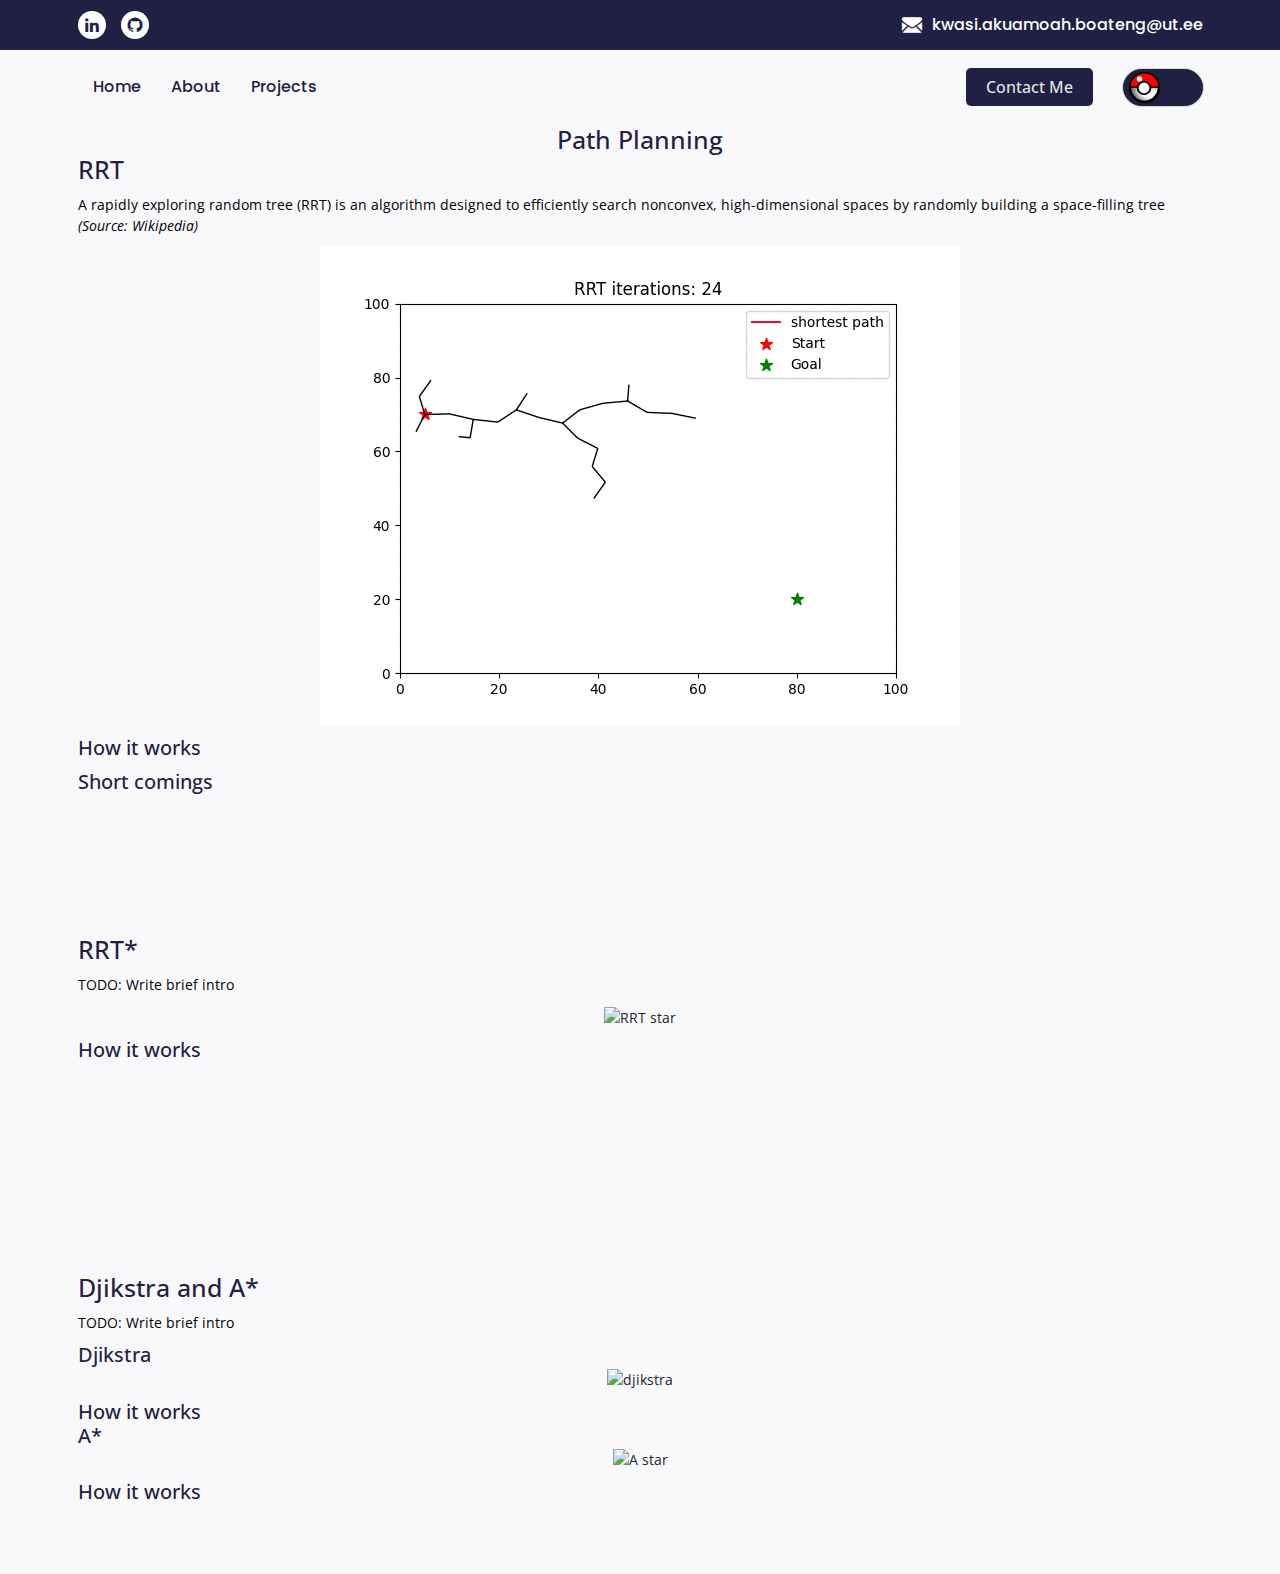
==== pages/path_planning.html @ 8f1ef316 "added pages" ====
<!doctype html>
<html class="no-js" lang="en">


<head>
    <!-- Required meta tags -->
    <meta charset="utf-8">
    <meta http-equiv="x-ua-compatible" content="ie=edge">
    <meta name="description" content="">
    <meta name="viewport" content="width=device-width, initial-scale=1, shrink-to-fit=no">
    <title>
        Kwasi - Get to know me.
    </title>
    <link rel="shortcut Icon" href="/assets/images/thamp2.png" type="images/png">
    <!-- Bootstrap-5 CSS -->
    <link rel="stylesheet" href="/assets/css/bootstrap.min.css">
    <!-- wow Animation  -->
    <link rel="stylesheet" href="/assets/css/animate.css">
    <!--  Flat Icon CSS -->
    <link rel="stylesheet" href="/assets/font/flaticon.css">
    <!--  BoxIcons CSS -->
    <link rel="stylesheet" href="/assets/css/boxicons.css">
    <!-- Custom CSS -->
    <link rel="stylesheet" href="/assets/css/main.css">
    <link rel="stylesheet" href="/assets/css/responsive.css">

</head>

<body>
    <!-- Start Preloader Area -->
    <!-- <div class="preloader">
        <div class="loader">
            <div class="bar1 bar"></div>
            <div class="bar2 bar"></div>
            <div class="bar3 bar"></div>
            <div class="bar4 bar"></div>
            <div class="bar5 bar"></div>
            <div class="bar6 bar"></div>
        </div>
    </div> -->
    <!-- End Preloader Area -->

    <div class="main-wrapper">
        <!-- Header top Area -->
        <div class="header-top d-none d-md-block">
            <div class="container">
                <div class="row align-items-center">
                    <div class="col-lg-8 col-md-8 col-sm-6 col-xs-6">
                        <ul class="topbar-social-icon d-flex justify-content-start">
                            <li><a href="https://www.linkedin.com/in/kwasiboatjr/"><i class='bx bxl-linkedin'></i></a>
                            </li>
                            <!-- <li><a><i href="mailto:kwasi.akuamoah.boateng@ut.ee" class='bx bxl-whatsapp'></i></a></li> -->
                            <li><a href="https://github.com/new2me321/"><i class='bx bxl-github'></i></a></li>
                        </ul>
                    </div>
                    <div class="col-lg-4 col-md-4 col-sm-6 col-xs-6">
                        <ul class="topbar-support screen-xl d-flex align-items-center">
                            <li> <a href="mailto:kwasi.akuamoah.boateng@ut.ee"><i
                                        class="flaticon-black-back-closed-envelope-shape"></i>
                                    kwasi.akuamoah.boateng@ut.ee </a></li>
                        </ul>
                    </div>
                </div>
            </div>
        </div>
        <!-- Header top Area End -->

        <!-- header area start -->
        <header class="header-area">
            <div class="container">
                <div class="d-flex align-items-center justify-content-between">
                    <!-- <div class="site-wrapper">
                                <a href="#" class="navbar-brand"><span>Kwasi</span>-Boateng</a>
                            </div> -->
                    <nav class="main-nav me-auto">
                        <ul class="primary-menu">
                            <li><a href="/index.html#" class="nav-link">Home </a></li>

                            <li><a href="/index.html#about" class="nav-link">About </a></li>
                            <li><a href="/index.html#Projects" class="nav-link">Projects</a></li>
                        </ul>

                        <div class="sidebar-support d-block d-md-none">
                            <div class="header-btn d-md-none d-block">
                                <a class="btn primary-btn" href="/index.html#contact">Contact Me</a>
                            </div>
                            <!-- <ul class="navbar-support screen-xl d-flex align-items-center">
                                        <li> <a href="tel:+58745852733"><i class="flaticon-call"></i> (+44) 763-227-5032 </a>
                                        </li>
                                    </ul> -->
                            <ul class="navbar-social-icon d-flex justify-content-start">
                                <li>
                                    <div class="cs-tooltip">LinkedIn</div>
                                    <a href="https://www.linkedin.com/in/kwasiboatjr/" class="social-button"><i
                                            class='bx bxl-linkedin'></i></a>
                                </li>
                                <li>
                                    <div class="cs-tooltip">Github</div>
                                    <a href="https://github.com/new2me321/" class="social-button">
                                        <i class='bx bxl-github'></i>
                                    </a>

                                </li>
                            </ul>
                        </div>
                    </nav>
                    <div class="header-btn d-none d-lg-block">
                        <a class="btn primary-btn" href="/index.html#contact">Contact Me</a>
                    </div>
                    <div class="nav-right d-flex justify-content-end align-items-center">
                        <!-- Screen color Mood  -->
                        <div id="toggle">
                            <div class="switch"></div>
                        </div>
                        <!-- Mobile menu  -->
                        <div class="mobile-menu">
                            <a href="javascript:void(0)" class="hamburger d-block d-md-none">
                                <span class="h-top"></span>
                                <span class="h-middle"></span>
                                <span class="h-bottom"></span>
                            </a>
                        </div>
                    </div>
                </div>
            </div>
        </header>
        <!--  header area end -->

        <!-- Page Title -->
        <div style="text-align: center">
            <h1>Path Planning</h1>
        </div>

        <!-- About RRT Area -->
        <div id="rrt" class="about-rrt section-title">
            <div class="container">
                <div class="row">

                    <h1>RRT</h1>
                    <p></p>
                    <p>A rapidly exploring random tree (RRT) is an algorithm designed to efficiently search nonconvex,
                        high-dimensional spaces by randomly building a space-filling tree <em>(Source:
                            Wikipedia)</em><br>
                    </p>
                    
                    <div style="text-align: center">
                        <div class="img-box">
                            <img src="/assets/images/projects/pathplanners/RRT.gif" alt="RRT animate">
                        </div>
                    </div>
                    
                    <p></p>
                    <h2> How it works </h2>
                    
                    <p></p>
                    <h2> Short comings</h2>

                </div>
            </div>
        </div>
        <!-- End of RRT -->

        <!-- About RRT Area -->
        <div id="rrtstar" class="about-rrtstar section-top-spacing">
            <div class="container">
                <div class="row">

                    <h1>RRT*</h1>
                    <p></p>
                    <p>TODO: Write brief intro<br>

                    </p>
                    
                    <div style="text-align: center">
                        <div class="img-box">
                            <img src="/assets/images/projects/pathplanners/RRTstar.gif" alt="RRT star">
                        </div>
                    </div>
                    
                    <p></p>
                    <h2> How it works </h2>
                    

                </div>
            </div>
        </div>
        <!-- End of RRT -->


        <!-- About A* Area -->
        <div id="astar" class="about-rrtstar section-top-spacing">
            <div class="container">
                <div class="row">

                    <h1>Djikstra and A*</h1>
                    <p></p>
                    <p>TODO: Write brief intro<br>
                    </p>
                    
                    <h2>Djikstra</h2>
                    <div style="text-align: center">
                        <div class="img-box">
                            <img src="/assets/images/projects/pathplanners/djikstra.gif" alt="djikstra">
                        </div>
                    </div>
                    
                    <p></p>
                    <h2> How it works </h2>

                    <h2>A*</h2>
                    <div style="text-align: center">
                        <div class="img-box">
                            <img src="/assets/images/projects/pathplanners/Astar.gif" alt="A star">
                        </div>
                    </div>
                    
                    <p></p>
                    <h2> How it works </h2>
                    
                    <!-- <p></p>
                    <h2> Short comings</h2> -->

                </div>
            </div>
        </div>
        <!-- End of RRT -->


</body>

</html>
---- assets/font/flaticon.css ----
@font-face {
  font-family: "flaticon";
  src: url("./flaticon.ttf?bab3a637dbd83278060d98e298c29374") format("truetype"), url("./flaticon.woff?bab3a637dbd83278060d98e298c29374") format("woff"), url("./flaticon.woff2?bab3a637dbd83278060d98e298c29374") format("woff2"), url("./flaticon.eot?bab3a637dbd83278060d98e298c29374#iefix") format("embedded-opentype"), url("./flaticon.svg?bab3a637dbd83278060d98e298c29374#flaticon") format("svg");
}
i[class^=flaticon-]:before, i[class*=" flaticon-"]:before {
  font-family: flaticon !important;
  font-style: normal;
  font-weight: normal !important;
  font-variant: normal;
  text-transform: none;
  line-height: 1;
  -webkit-font-smoothing: antialiased;
  -moz-osx-font-smoothing: grayscale;
}

.flaticon-analytics:before {
  content: "\f101";
}

.flaticon-arrow-angle-pointing-to-right:before {
  content: "\f102";
}

.flaticon-back-left-arrow-circular-button-outline:before {
  content: "\f103";
}

.flaticon-black-back-closed-envelope-shape:before {
  content: "\f104";
}

.flaticon-branding:before {
  content: "\f105";
}

.flaticon-bullhorn:before {
  content: "\f106";
}

.flaticon-call:before {
  content: "\f107";
}

.flaticon-clipboard:before {
  content: "\f108";
}

.flaticon-code:before {
  content: "\f109";
}

.flaticon-computer:before {
  content: "\f10a";
}

.flaticon-double-checking:before {
  content: "\f10b";
}

.flaticon-down-arrow:before {
  content: "\f10c";
}

.flaticon-half-tiny-star:before {
  content: "\f10d";
}

.flaticon-headphones-1:before {
  content: "\f10e";
}

.flaticon-headphones:before {
  content: "\f10f";
}

.flaticon-keyboard-right-arrow-button:before {
  content: "\f110";
}

.flaticon-launch:before {
  content: "\f111";
}

.flaticon-left-arrow:before {
  content: "\f112";
}

.flaticon-maps-and-flags:before {
  content: "\f113";
}

.flaticon-medal:before {
  content: "\f114";
}

.flaticon-message-1:before {
  content: "\f115";
}

.flaticon-message:before {
  content: "\f116";
}

.flaticon-network:before {
  content: "\f117";
}

.flaticon-notepad:before {
  content: "\f118";
}

.flaticon-optimization:before {
  content: "\f119";
}

.flaticon-phone-call-1:before {
  content: "\f11a";
}

.flaticon-phone-call:before {
  content: "\f11b";
}

.flaticon-pin:before {
  content: "\f11c";
}

.flaticon-project-management:before {
  content: "\f11d";
}

.flaticon-quotation-marks:before {
  content: "\f11e";
}

.flaticon-right-arrow-1:before {
  content: "\f11f";
}

.flaticon-right-arrow-angle:before {
  content: "\f120";
}

.flaticon-right-arrow-circular-button-outline:before {
  content: "\f121";
}

.flaticon-right-arrow:before {
  content: "\f122";
}

.flaticon-right-quotation-mark:before {
  content: "\f123";
}

.flaticon-satisfied:before {
  content: "\f124";
}

.flaticon-searching-magnifying-glass:before {
  content: "\f125";
}

.flaticon-smartphone:before {
  content: "\f126";
}

.flaticon-star:before {
  content: "\f127";
}

.flaticon-support:before {
  content: "\f128";
}

.flaticon-technical-support:before {
  content: "\f129";
}

.flaticon-thinking:before {
  content: "\f12a";
}

.flaticon-time:before {
  content: "\f12b";
}

.flaticon-value:before {
  content: "\f12c";
}

.flaticon-vector:before {
  content: "\f12d";
}

.flaticon-web-design:before {
  content: "\f12e";
}

.flaticon-web-programming:before {
  content: "\f12f";
}

.flaticon-web:before {
  content: "\f130";
}

.flaticon-website-1:before {
  content: "\f131";
}

.flaticon-website:before {
  content: "\f132";
}/*# sourceMappingURL=flaticon.css.map */
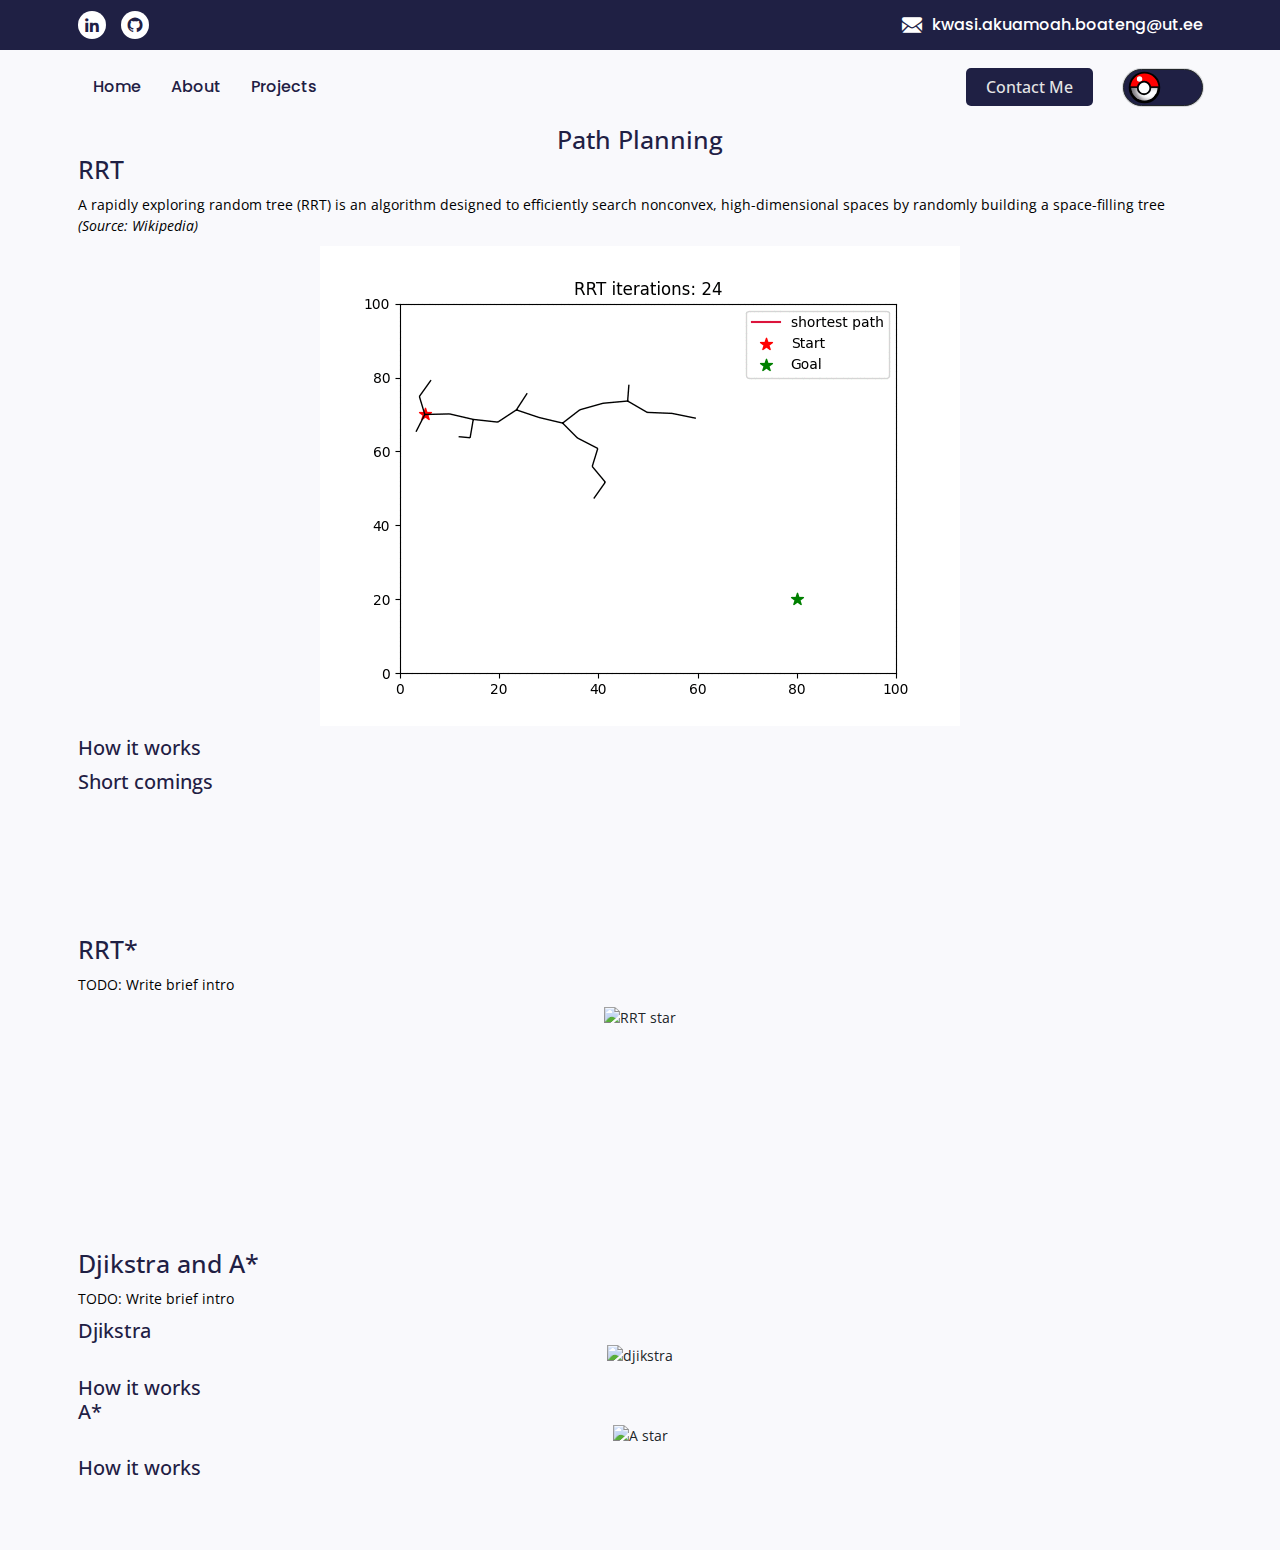
==== commit f3495a81: "added pages" ====
--- a/pages/path_planning.html
+++ b/pages/path_planning.html
@@ -178,7 +178,7 @@
                     </div>
                     
                     <p></p>
-                    <h2> How it works </h2>
+                    <!-- <h2> How it works </h2> -->
                     
 
                 </div>
